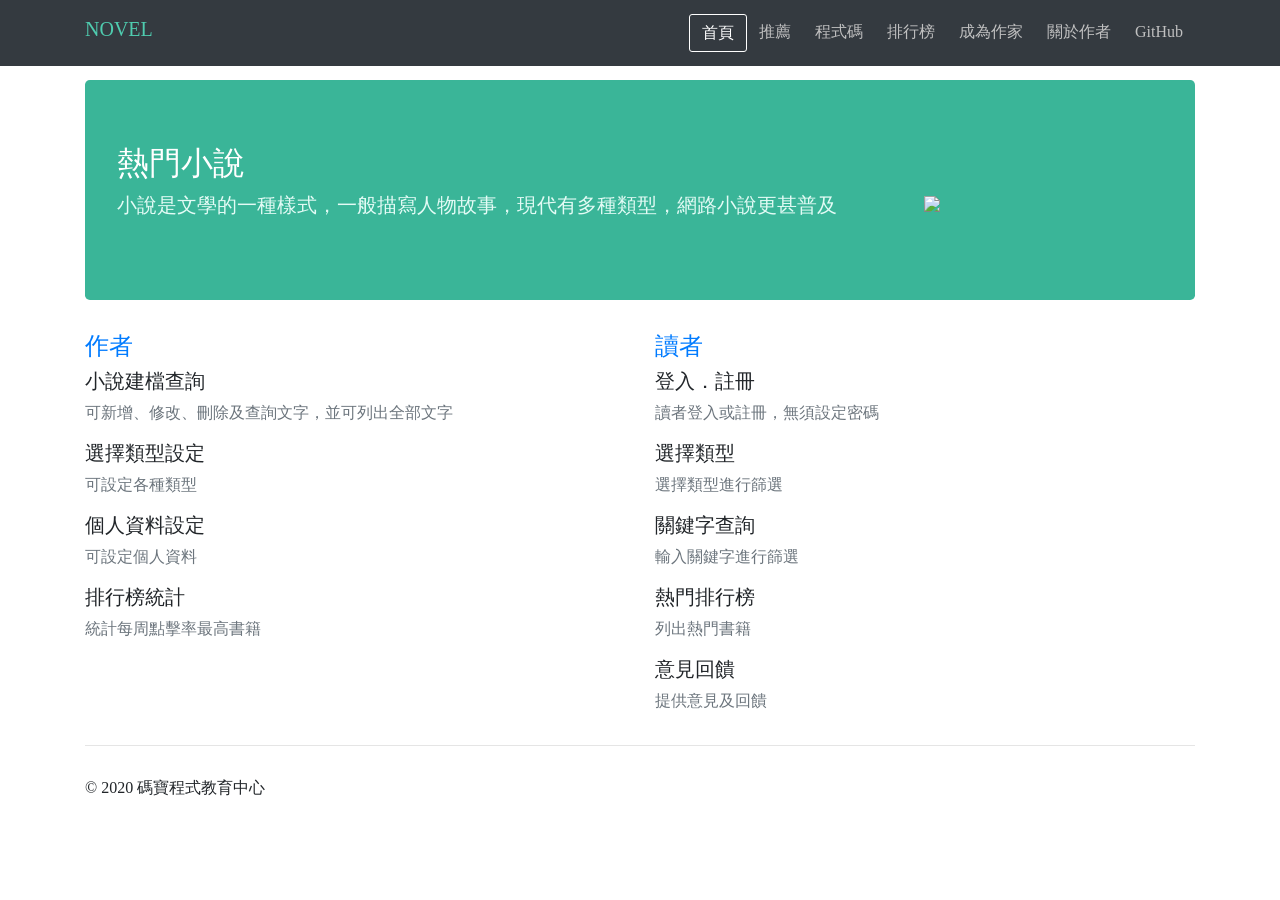
==== index.html @ e353d334 "commit" ====
<!doctype html>
<html lang="zh-Hant-TW">
  <head>
    <meta charset="utf-8">
    <meta name="viewport" content="width=device-width, initial-scale=1, user-scalable=0, minimum-scale=1, maximum-scale=1, shrink-to-fit=no">
    <meta name="description" content="Python Level 2 Project">
    <meta name="author" content="Selina">
    <title>中級專題 | NOVEL</title>
    <link rel="icon" href="/favicon.png">
    <link rel="apple-touch-icon" href="/apple-touch-icon.png">
    <link rel="stylesheet" href="/static/bootstrap.min.css">
    <link rel="stylesheet" href="/static/main.css?191223">
  </head>

  <body>

    <div class="container">
      <nav class="navbar navbar-expand-md navbar-dark fixed-top bg-dark">
        <div class="container">
          <h1 class="navbar-brand">NOVEL</h1>
          <button class="navbar-toggler" type="button" data-toggle="collapse" data-target="#navbarCollapse" aria-controls="navbarCollapse" aria-expanded="false" aria-label="Toggle navigation">
            <span class="navbar-toggler-icon"></span>
          </button>
          <div class="collapse navbar-collapse" id="navbarCollapse">
            <ul class="navbar-nav ml-auto">
              <li class="nav-item"> <a class="nav-link active" href="/">首頁</a> </li>
              <li class="nav-item"> <a class="nav-link" href="/advice/">推薦</a> </li>
              <li class="nav-item"> <a class="nav-link" href="/code/">程式碼</a> </li>
              <li class="nav-item"> <a class="nav-link" href="/ranking_list/">排行榜</a> </li>
              <li class="nav-item"> <a class="nav-link" href="/be_author/">成為作家</a> </li>
              <li class="nav-item"> <a class="nav-link" href="/aboutme/">關於作者</a> </li>
              <li class="nav-item"> <a class="nav-link" href="https://github.com/micropyone/micropyone.github.io" target="_blank">GitHub</a> </li>
            </ul>
          </div>
        </div>
      </nav>

      <main role="main">
        <div class="jumbotron bg-cover ">
          <h2>熱門小說</h2>
          <div class="row">
            <div class="col-lg-9">
              <p class="lead">小說是文學的一種樣式，一般描寫人物故事，現代有多種類型，網路小說更甚普及</p>
            </div>
            <div class="col-lg-3 d-none d-lg-block d-xl-block">
                <img src="https://assets.entrepreneur.com/content/3x2/2000/20190102161219-GettyImages-904000456.jpeg" class="img-fluid">
            </div>
          </div>
        </div>

        <div class="row">
          <div class="col-lg-6">
            <h4 class="text-primary">作者</h4>

            <h5>小說建檔查詢</h5>
            <p class="text-muted">可新增、修改、刪除及查詢文字，並可列出全部文字</p>

            <h5>選擇類型設定</h5>
            <p class="text-muted">可設定各種類型</p>

            <h5>個人資料設定</h5>
            <p class="text-muted">可設定個人資料</p>

            <h5>排行榜統計</h5>
            <p class="text-muted">統計每周點擊率最高書籍</p>


          </div>

          <div class="col-lg-6">
            <h4 class="text-primary">讀者</h4>

            <h5>登入．註冊</h5>
            <p class="text-muted">讀者登入或註冊，無須設定密碼</p>

            <h5>選擇類型</h5>
            <p class="text-muted">選擇類型進行篩選</p>

            <h5>關鍵字查詢</h5>
            <p class="text-muted">輸入關鍵字進行篩選</p>

            <h5>熱門排行榜</h5>
            <p class="text-muted">列出熱門書籍</p>

            <h5>意見回饋</h5>
            <p class="text-muted">提供意見及回饋</p>
          </div>
        </div>
      </main>

      <hr>
      <footer class="footer">
        <p>&copy; 2020 碼寶程式教育中心</p>
      </footer>
    </div> <!-- /container -->

    <script src="/static/jquery.slim.min.js"></script>
    <script src="/static/popper.min.js"></script>
    <script src="/static/bootstrap.min.js"></script>
    <script src="/static/main.js"></script>
  </body>
</html>
---- static/main.css ----
body, button, html, input, select, textarea {
    font-family: "Microsoft JhengHei";
}

h1, h2, h3, h4, h5, h6 {
    font-weight: 400;
}

pre code {
    font-size: 18px !important;
    padding-left: -80px;
}

.navbar-brand {
    color: #4fccaf !important;
    font-size: 20px;
}

.navbar-nav .nav-item .nav-link {
    margin: 6px 0;
    padding: 6px 12px;
    color: #c0c0c0;
}

.navbar-nav .nav-item .nav-link.active {
    border: solid 1px #fff;
    border-radius: 3px;
}

h2.page-title {
    margin: 100px 0 10px;
    font-size: 36px;
    padding: 20px;
    background-color: #eee;
    border-radius: 3px;
}

.page-section {
    padding: 100px 0 10px;
}

.page-section + h3 span {
    color: #fff;
    background-color: #007bff;
    padding: 10px 20px;
    border-radius: 3px;
}

footer {
    margin: 30px 0 40px 0;
}

h1.header-title {
    padding: 5px 0;
    font-size: 28px;
    font-weight: 700;
}

ol.note li {
    font-size: 18px;
}

ul.note li {
    font-size: 18px;
    list-style-type: square
}

.jumbotron {
    margin-top: 80px;
    background-color: #3ab598;
}

.jumbotron h2 {
    color: #fff;
}

.jumbotron p.lead {
    color: #e3fbf5;
}

.small-sec {
    margin: 100px 0 10px;
}
.small-sec span {
    color: #fff;
    background-color: #28a745;
    padding: 10px;
    border-radius: 3px;
}

.dbtable-name,
.intro-title {
    margin: 80px 0 10px;
}

.dbtable-name div {
    width: 40%;
    margin: auto;
    margin-bottom: 30px;
    padding: 10px;
    border: solid 1px #999;
    border-radius: 3px;

}

.dbtable-name + div table * {
    font-size: 18px;
}

.text-desc {
    color: #333;
    font-weight: 400;
    padding: 20px;
}

.table-schema tr td:nth-child(1) {
    width: 30%;
}
.table-schema tr td:nth-child(2) {
    width: 20%;
}
.table-schema tr td:nth-child(3) {
    width: 50%;
}


/* for block of numbers */
.hljs-ln td.hljs-ln-numbers {
    -webkit-touch-callout: none;
    -webkit-user-select: none;
    -khtml-user-select: none;
    -moz-user-select: none;
    -ms-user-select: none;
    user-select: none;
    text-align: center;
    color: #eee !important;
    border-right: 1px solid #eee;
    vertical-align: top;
    padding-right: 5px;
    /* your custom style here */
}

/* for block of code */
.hljs-ln td.hljs-ln-code {
    padding-left: 10px;
}
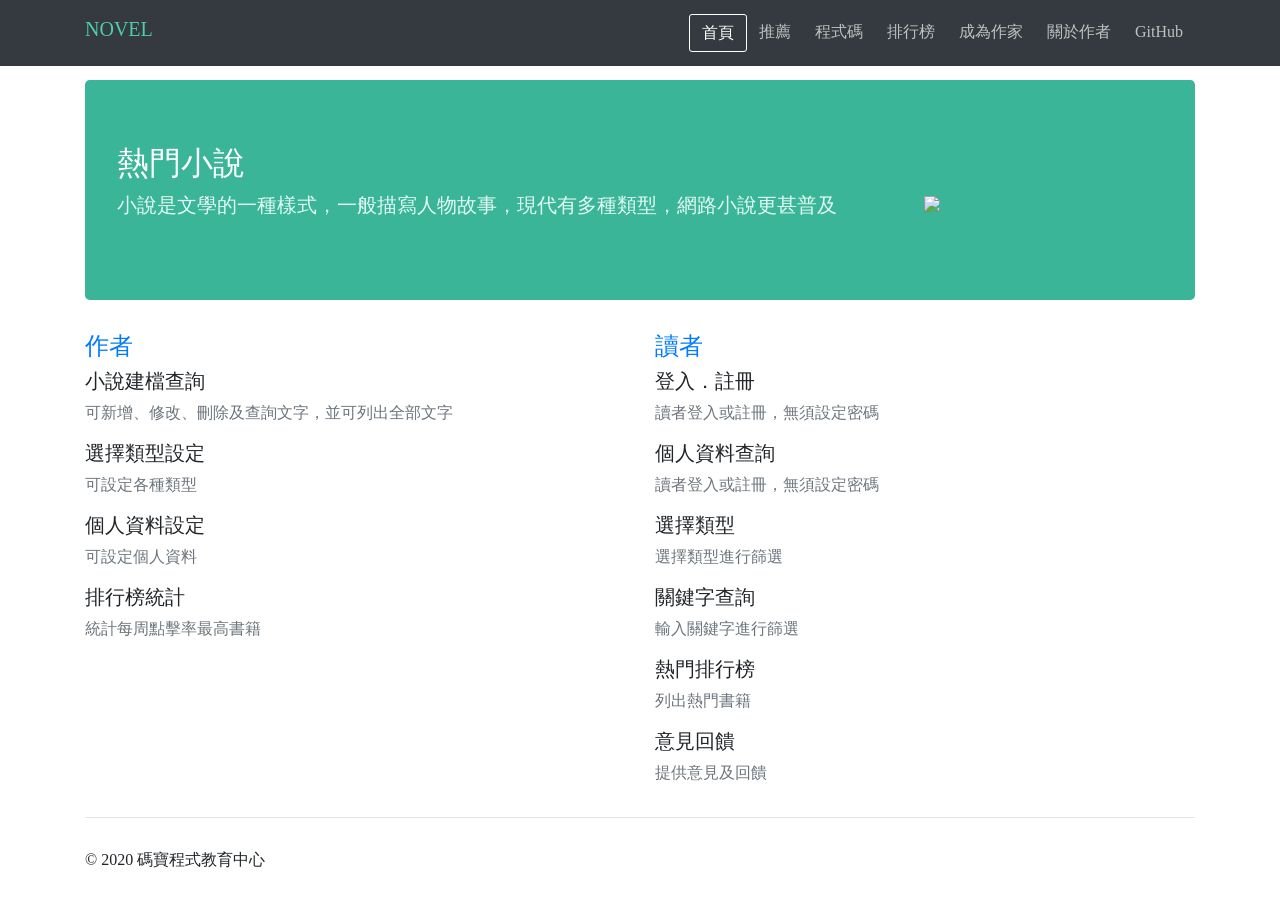
==== commit f8c21aec: "commit" ====
--- a/index.html
+++ b/index.html
@@ -73,6 +73,9 @@
             <h5>登入．註冊</h5>
             <p class="text-muted">讀者登入或註冊，無須設定密碼</p>
 
+            <h5>個人資料查詢</h5>
+            <p class="text-muted">讀者登入或註冊，無須設定密碼</p>
+
             <h5>選擇類型</h5>
             <p class="text-muted">選擇類型進行篩選</p>
 
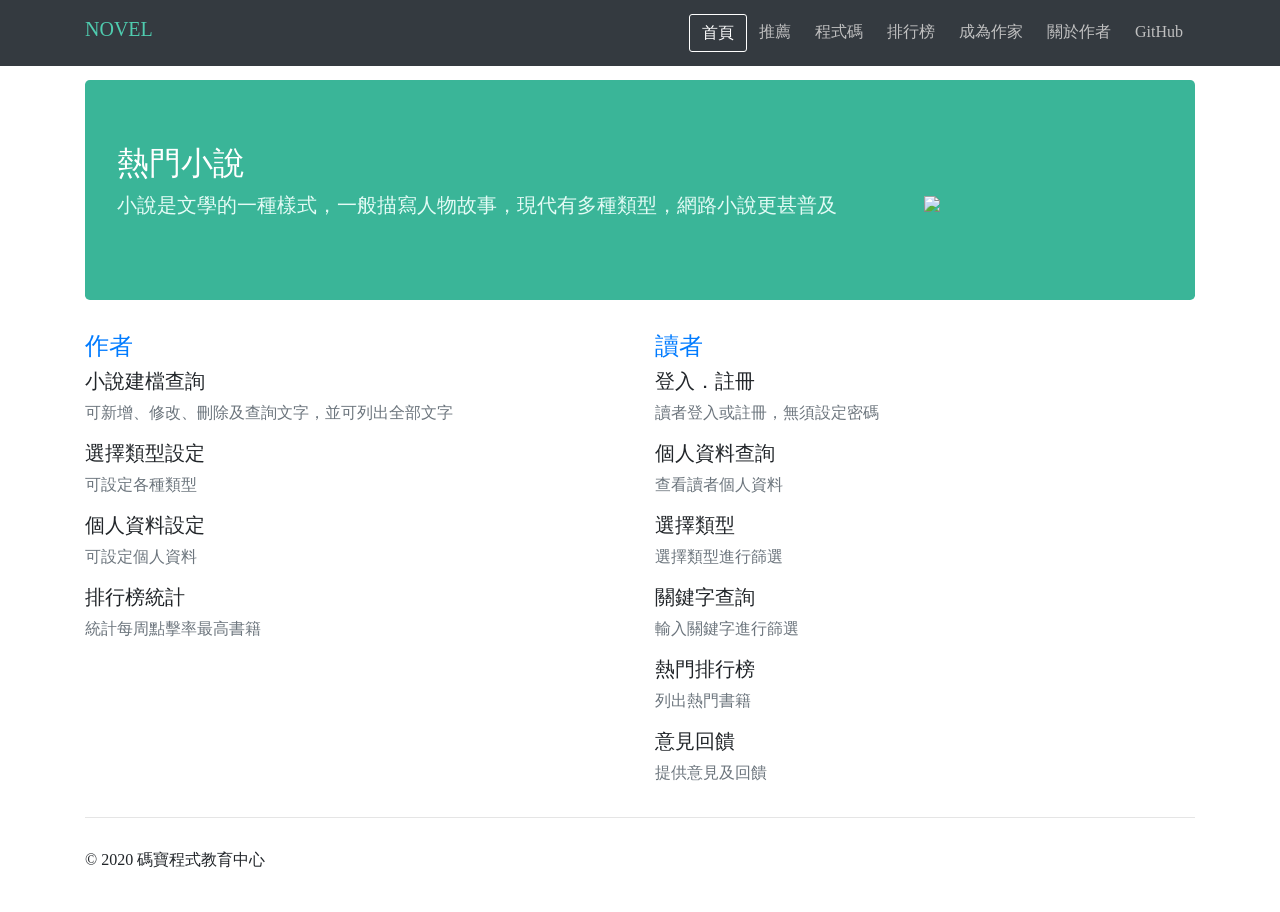
==== commit a7537128: "ㄔ" ====
--- a/index.html
+++ b/index.html
@@ -74,7 +74,7 @@
             <p class="text-muted">讀者登入或註冊，無須設定密碼</p>
 
             <h5>個人資料查詢</h5>
-            <p class="text-muted">讀者登入或註冊，無須設定密碼</p>
+            <p class="text-muted">查看讀者個人資料</p>
 
             <h5>選擇類型</h5>
             <p class="text-muted">選擇類型進行篩選</p>
